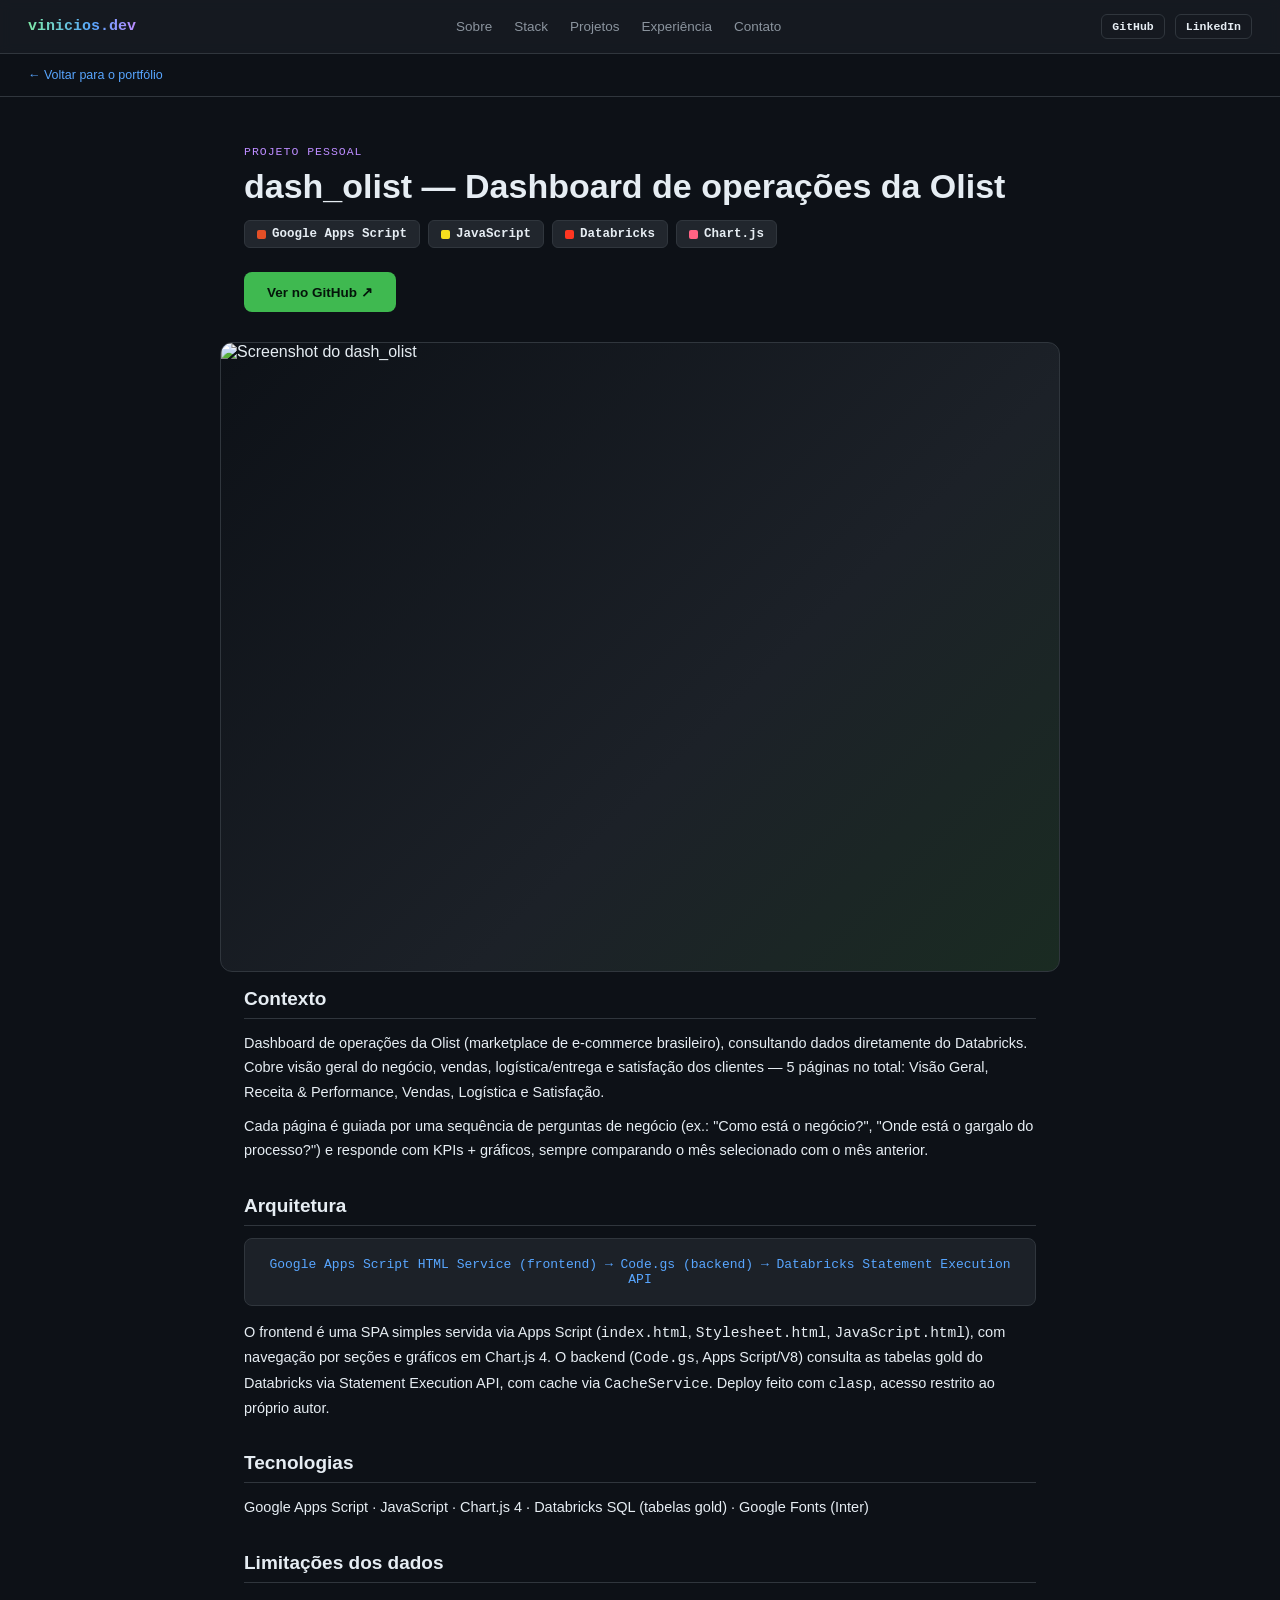
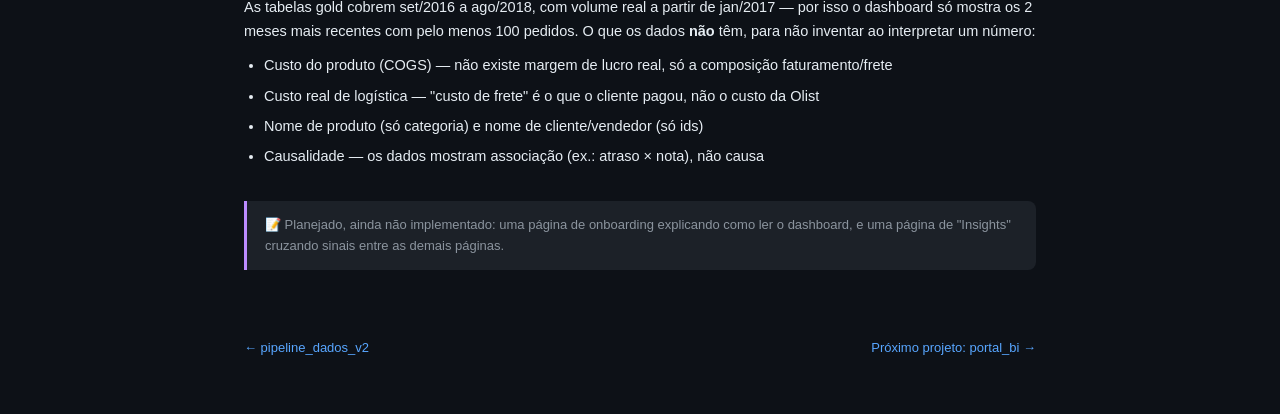
==== projetos/dash-olist.html @ 802ba386 "Initial portfolio site Landing page (hero, sobre, stack, projetos, experiência, contato) and dedicat" ====
<!doctype html>
<html lang="pt-BR">
<head>
  <meta charset="utf-8">
  <meta name="viewport" content="width=device-width, initial-scale=1">
  <title>dash_olist — Vinicios Santos</title>
  <meta name="description" content="Dashboard de operações da Olist com 5 páginas, construído como Google Apps Script Web App consultando dados do Databricks.">
  <link rel="stylesheet" href="../assets/style.css">
</head>
<body>

  <nav class="site-nav">
    <a class="brand" href="../index.html">vinicios.dev</a>
    <div class="navlinks">
      <a href="../index.html#sobre">Sobre</a>
      <a href="../index.html#stack">Stack</a>
      <a href="../index.html#projetos">Projetos</a>
      <a href="../index.html#experiencia">Experiência</a>
      <a href="../index.html#contato">Contato</a>
    </div>
    <div class="navsocial">
      <a href="https://github.com/ViniciosMSantos" target="_blank" rel="noopener">GitHub</a>
      <a href="https://www.linkedin.com/in/vinicios-m-206309b6/" target="_blank" rel="noopener">LinkedIn</a>
    </div>
  </nav>

  <div class="pp-breadcrumb"><a href="../index.html#projetos">← Voltar para o portfólio</a></div>

  <div class="pp-header">
    <span class="pp-eyebrow">Projeto pessoal</span>
    <h1>dash_olist — Dashboard de operações da Olist</h1>
    <div class="pp-badges">
      <span class="chip"><span class="sw" style="background:#E34F26"></span>Google Apps Script</span>
      <span class="chip"><span class="sw" style="background:#F7DF1E"></span>JavaScript</span>
      <span class="chip"><span class="sw" style="background:#FF3621"></span>Databricks</span>
      <span class="chip"><span class="sw" style="background:#FF6384"></span>Chart.js</span>
    </div>
    <div class="pp-cta">
      <a class="btn primary" href="https://github.com/ViniciosMSantos/dash_olist" target="_blank" rel="noopener">Ver no GitHub ↗</a>
    </div>
  </div>

  <div class="pp-cover">
    <img src="https://raw.githubusercontent.com/ViniciosMSantos/dash_olist/master/docs/cover.png" alt="Screenshot do dash_olist">
  </div>

  <div class="pp-body">

    <div class="pp-sec">
      <h2>Contexto</h2>
      <p>Dashboard de operações da Olist (marketplace de e-commerce brasileiro), consultando dados diretamente do Databricks. Cobre visão geral do negócio, vendas, logística/entrega e satisfação dos clientes — 5 páginas no total: Visão Geral, Receita &amp; Performance, Vendas, Logística e Satisfação.</p>
      <p>Cada página é guiada por uma sequência de perguntas de negócio (ex.: "Como está o negócio?", "Onde está o gargalo do processo?") e responde com KPIs + gráficos, sempre comparando o mês selecionado com o mês anterior.</p>
    </div>

    <div class="pp-sec">
      <h2>Arquitetura</h2>
      <div class="pp-arch">Google Apps Script HTML Service (frontend) → Code.gs (backend) → Databricks Statement Execution API</div>
      <p style="margin-top:14px;">O frontend é uma SPA simples servida via Apps Script (<code>index.html</code>, <code>Stylesheet.html</code>, <code>JavaScript.html</code>), com navegação por seções e gráficos em Chart.js 4. O backend (<code>Code.gs</code>, Apps Script/V8) consulta as tabelas gold do Databricks via Statement Execution API, com cache via <code>CacheService</code>. Deploy feito com <code>clasp</code>, acesso restrito ao próprio autor.</p>
    </div>

    <div class="pp-sec">
      <h2>Tecnologias</h2>
      <p>Google Apps Script · JavaScript · Chart.js 4 · Databricks SQL (tabelas gold) · Google Fonts (Inter)</p>
    </div>

    <div class="pp-sec">
      <h2>Limitações dos dados</h2>
      <p>As tabelas gold cobrem set/2016 a ago/2018, com volume real a partir de jan/2017 — por isso o dashboard só mostra os 2 meses mais recentes com pelo menos 100 pedidos. O que os dados <b>não</b> têm, para não inventar ao interpretar um número:</p>
      <ul>
        <li>Custo do produto (COGS) — não existe margem de lucro real, só a composição faturamento/frete</li>
        <li>Custo real de logística — "custo de frete" é o que o cliente pagou, não o custo da Olist</li>
        <li>Nome de produto (só categoria) e nome de cliente/vendedor (só ids)</li>
        <li>Causalidade — os dados mostram associação (ex.: atraso × nota), não causa</li>
      </ul>
    </div>

    <div class="pp-note">📝 Planejado, ainda não implementado: uma página de onboarding explicando como ler o dashboard, e uma página de "Insights" cruzando sinais entre as demais páginas.</div>

  </div>

  <div class="pp-footer-nav">
    <a href="pipeline-dados-v2.html">← pipeline_dados_v2</a>
    <a href="portal-bi.html">Próximo projeto: portal_bi →</a>
  </div>

</body>
</html>
---- assets/style.css ----
:root{
  --bg:#0d1117;
  --surface:#161b22;
  --surface-2:#1c2128;
  --border:#30363d;
  --text:#e6edf3;
  --text-muted:#8b949e;
  --link:#58a6ff;
  --accent:#3fb950;
  --accent2:#bc8cff;
  --chip-bg:#21262d;
  color-scheme:dark;
}
*{box-sizing:border-box;}
html,body{margin:0;padding:0;}
body{
  background:var(--bg);
  color:var(--text);
  font-family:-apple-system,BlinkMacSystemFont,"Segoe UI",Helvetica,Arial,sans-serif;
}
a{color:inherit;}
img{max-width:100%;display:block;}

/* ================= NAV ================= */
.site-nav{
  position:sticky;top:0;z-index:10;
  display:flex;align-items:center;justify-content:space-between;gap:16px;flex-wrap:wrap;
  padding:14px 28px;border-bottom:1px solid var(--border);background:rgba(22,27,34,.92);backdrop-filter:blur(6px);
}
.brand{
  font-family:"JetBrains Mono",Consolas,monospace;font-weight:700;font-size:15px;text-decoration:none;
  background:linear-gradient(90deg,#7ee9a8,#58a6ff 60%,#bc8cff);-webkit-background-clip:text;background-clip:text;color:transparent;
}
.navlinks{display:flex;gap:22px;flex-wrap:wrap;font-size:13.5px;color:var(--text-muted);}
.navlinks a{text-decoration:none;}
.navlinks a:hover{color:var(--text);}
.navsocial{display:flex;gap:10px;}
.navsocial a{
  font-family:"JetBrains Mono",Consolas,monospace;font-size:11.5px;font-weight:700;
  border:1px solid var(--border);border-radius:6px;padding:5px 10px;text-decoration:none;color:var(--text);
}
.navsocial a:hover{border-color:var(--link);color:var(--link);}

/* ================= HERO ================= */
.hero{
  position:relative;overflow:hidden;text-align:center;padding:72px 24px 92px;
  background:linear-gradient(120deg,#0a3d24,#0d1a3d 55%,#2a1140);
}
.hero h1{
  margin:0 0 10px;font-size:clamp(30px,5vw,48px);font-weight:800;text-wrap:balance;
  background:linear-gradient(90deg,#7ee9a8,#58a6ff 60%,#bc8cff);-webkit-background-clip:text;background-clip:text;color:transparent;
}
.hero .wave{display:inline-block;animation:wave 2.2s infinite;transform-origin:70% 70%;}
@keyframes wave{0%,60%,100%{transform:rotate(0)}10%,30%{transform:rotate(14deg)}20%{transform:rotate(-8deg)}}
.hero .typing{font-family:"JetBrains Mono",Consolas,monospace;font-size:clamp(14px,2.4vw,19px);color:var(--link);min-height:26px;margin-bottom:20px;}
.hero .typing .cursor{border-right:2px solid var(--link);animation:blink 1s step-end infinite;}
@keyframes blink{50%{border-color:transparent;}}
.hero p.lede{max-width:580px;margin:0 auto 28px;color:#c9d1d9;font-size:15.5px;line-height:1.6;}
.hero-ctas{display:flex;gap:12px;justify-content:center;flex-wrap:wrap;}
.btn{
  font:inherit;font-size:13.5px;font-weight:700;padding:11px 22px;border-radius:8px;text-decoration:none;
  display:inline-flex;align-items:center;gap:6px;border:1px solid transparent;
}
.btn.primary{background:var(--accent);color:#04150a;}
.btn.ghost{border-color:#ffffff40;color:#fff;}
.btn.outline{border-color:var(--border);color:var(--text);}
.btn.outline:hover{border-color:var(--link);color:var(--link);}
.hero-wave{position:absolute;left:0;right:0;bottom:-1px;line-height:0;}

@media (prefers-reduced-motion: reduce){
  .hero .wave{animation:none;}
  .hero .typing .cursor{animation:none;}
}

/* ================= SECTIONS ================= */
.section{padding:56px 24px;border-bottom:1px solid var(--border);}
.section:last-of-type{border-bottom:none;}
.section-head{max-width:640px;margin:0 auto 32px;text-align:center;}
.eyebrow{
  font-family:"JetBrains Mono",Consolas,monospace;font-size:11.5px;font-weight:700;letter-spacing:1px;
  color:var(--accent);text-transform:uppercase;
}
.section-head h2{margin:6px 0 0;font-size:26px;font-weight:800;}

.about-grid{max-width:920px;margin:0 auto;display:grid;grid-template-columns:1.3fr 1fr;gap:36px;align-items:start;}
@media (max-width:680px){.about-grid{grid-template-columns:1fr;}}
ul.about{margin:0;padding-left:20px;display:flex;flex-direction:column;gap:10px;font-size:15px;line-height:1.6;color:var(--text);}
.stat-tiles{display:grid;grid-template-columns:1fr 1fr;gap:12px;}
.tile{border:1px solid var(--border);background:var(--surface-2);border-radius:10px;padding:18px;text-align:center;}
.tile .n{font-family:"JetBrains Mono",Consolas,monospace;font-size:28px;font-weight:800;color:var(--link);font-variant-numeric:tabular-nums;}
.tile .l{font-size:12px;color:var(--text-muted);margin-top:4px;}

.stackgroup{max-width:860px;margin:0 auto 16px;display:flex;flex-direction:column;gap:9px;}
.stackgroup h3{margin:0;font-size:12px;color:var(--text-muted);font-weight:700;text-transform:uppercase;letter-spacing:.5px;text-align:center;}
.chiprow{display:flex;flex-wrap:wrap;gap:9px;justify-content:center;}
.chip{
  display:inline-flex;align-items:center;gap:6px;background:var(--chip-bg);border:1px solid var(--border);
  padding:6px 12px;border-radius:6px;font-size:12.5px;font-weight:600;color:var(--text);font-family:"JetBrains Mono",Consolas,monospace;
}
.chip .sw{width:9px;height:9px;border-radius:2px;flex:none;}

.projgrid{max-width:980px;margin:0 auto;display:grid;grid-template-columns:repeat(2,1fr);gap:20px;}
@media (max-width:680px){.projgrid{grid-template-columns:1fr;}}
.projcard{
  display:flex;flex-direction:column;text-decoration:none;color:inherit;
  border:1px solid var(--border);border-radius:12px;background:var(--surface-2);overflow:hidden;transition:border-color .15s,transform .15s;
}
.projcard:hover{border-color:var(--link);transform:translateY(-2px);}
.projcard:focus-visible{outline:2px solid var(--link);outline-offset:2px;}
.projthumb{aspect-ratio:4/3;background:linear-gradient(135deg,#0d1117,#1c2128 60%,#1a2b22);}
.projthumb img{width:100%;height:100%;object-fit:cover;}
.projbody{padding:18px 20px;display:flex;flex-direction:column;gap:8px;flex:1;}
.projtitle{font-weight:700;font-size:15.5px;}
.projdesc{margin:0;font-size:13px;line-height:1.55;color:var(--text-muted);flex:1;}
.projmore{font-size:12px;font-weight:700;color:var(--accent);}

.timeline{max-width:840px;margin:0 auto;display:flex;flex-direction:column;gap:22px;}
.expblock{border-left:3px solid var(--accent);padding-left:18px;display:flex;flex-direction:column;gap:8px;}
.expblock.alt{border-left-color:var(--accent2);}
.exphead{display:flex;flex-wrap:wrap;align-items:baseline;gap:10px;}
.exprole{font-weight:700;font-size:15px;}
.expperiod{font-family:"JetBrains Mono",Consolas,monospace;font-size:11.5px;font-weight:700;color:var(--accent);background:var(--chip-bg);border:1px solid var(--border);padding:3px 9px;border-radius:5px;}
.expblock.alt .expperiod{color:var(--accent2);}
.expdesc{margin:0;font-size:13px;line-height:1.55;color:var(--text-muted);}
.expprojects{margin:0;padding-left:18px;display:flex;flex-direction:column;gap:6px;font-size:13px;line-height:1.55;color:var(--text);}

.footer{padding:44px 24px;text-align:center;display:flex;flex-direction:column;gap:12px;align-items:center;}
.footer .navsocial{justify-content:center;}
.footer small{color:var(--text-muted);font-size:11.5px;}

/* ================= PROJECT PAGE ================= */
.pp-breadcrumb{padding:14px 28px;font-size:12.5px;color:var(--text-muted);border-bottom:1px solid var(--border);}
.pp-breadcrumb a{color:var(--link);text-decoration:none;}
.pp-breadcrumb a:hover{text-decoration:underline;}
.pp-header{padding:44px 24px 0;max-width:840px;margin:0 auto;}
.pp-eyebrow{font-family:"JetBrains Mono",Consolas,monospace;font-size:11.5px;color:var(--accent2);text-transform:uppercase;letter-spacing:1px;}
.pp-header h1{margin:8px 0 14px;font-size:clamp(24px,4vw,34px);font-weight:800;text-wrap:balance;}
.pp-badges{display:flex;gap:8px;flex-wrap:wrap;margin-bottom:24px;}
.pp-cta{display:flex;gap:10px;margin-bottom:30px;flex-wrap:wrap;}
.pp-cover{max-width:840px;margin:0 auto 8px;border-radius:12px;overflow:hidden;border:1px solid var(--border);aspect-ratio:4/3;background:linear-gradient(135deg,#0d1117,#1c2128 60%,#1a2b22);}
.pp-cover img{width:100%;height:100%;object-fit:cover;}
.pp-body{max-width:840px;margin:0 auto;padding:8px 24px 70px;display:flex;flex-direction:column;gap:32px;}
.pp-sec h2{font-size:19px;font-weight:800;margin:0 0 12px;padding-bottom:8px;border-bottom:1px solid var(--border);}
.pp-sec p{margin:0 0 10px;font-size:14.5px;line-height:1.68;color:var(--text);}
.pp-sec p:last-child{margin-bottom:0;}
.pp-sec ul{margin:0;padding-left:20px;font-size:14.5px;line-height:1.68;color:var(--text);display:flex;flex-direction:column;gap:6px;}
.pp-arch{
  font-family:"JetBrains Mono",Consolas,monospace;font-size:13px;background:var(--surface-2);border:1px solid var(--border);
  border-radius:8px;padding:18px;text-align:center;color:var(--link);overflow-x:auto;
}
.pp-note{
  border-left:3px solid var(--accent2);background:var(--surface-2);padding:14px 18px;border-radius:0 8px 8px 0;
  font-size:13px;color:var(--text-muted);line-height:1.6;
}
.pp-footer-nav{max-width:840px;margin:0 auto;padding:0 24px 60px;display:flex;justify-content:space-between;font-size:13px;}
.pp-footer-nav a{color:var(--link);text-decoration:none;}
.pp-footer-nav a:hover{text-decoration:underline;}
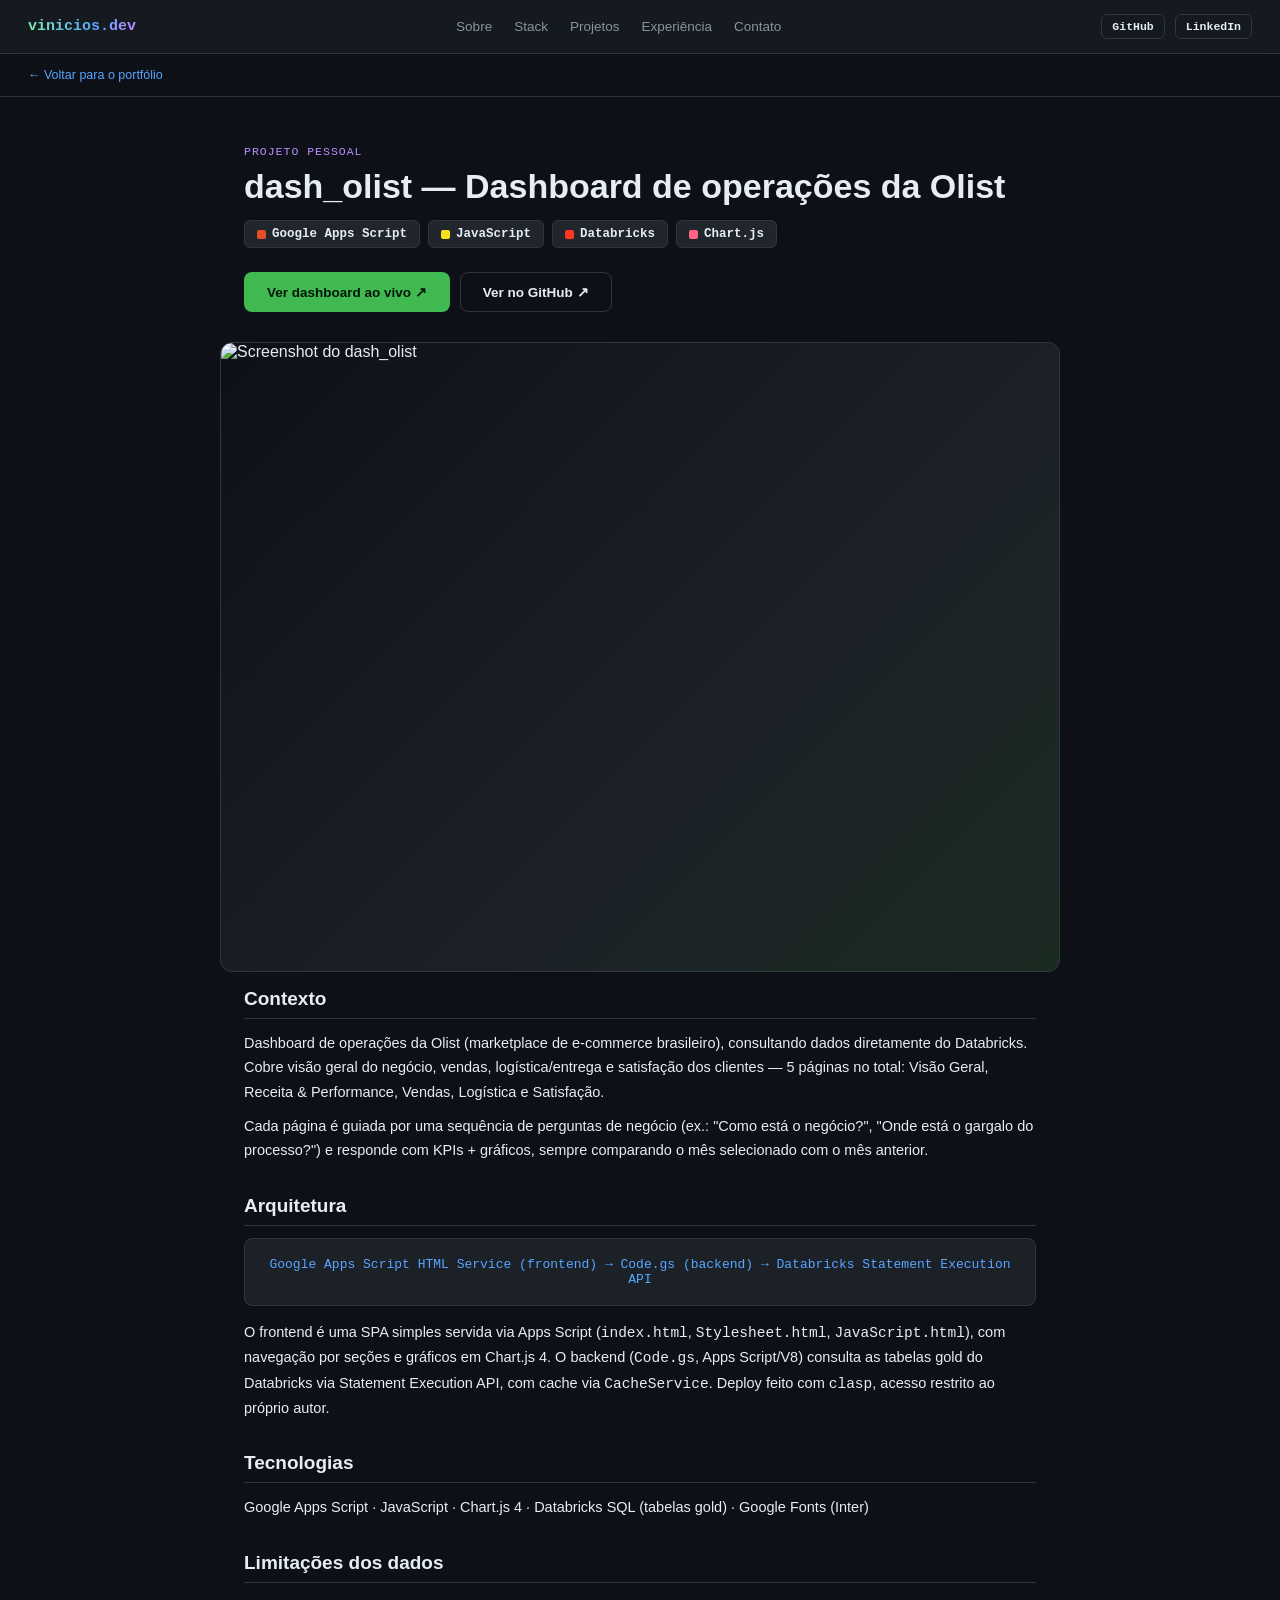
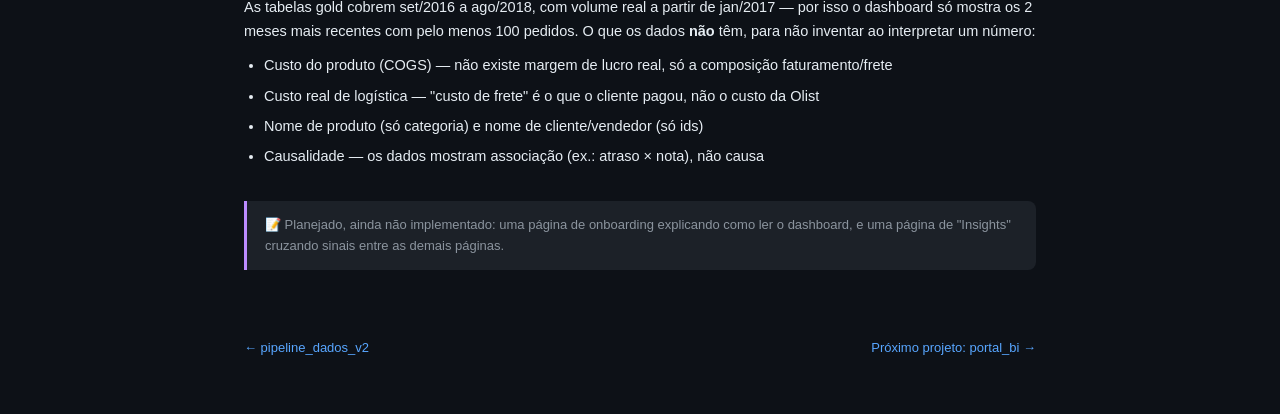
==== commit 38e6bea7: "Add "Ver dashboard ao vivo" link to the dash_olist case study page Co-Authored-By: Claude Sonnet 5 <" ====
--- a/projetos/dash-olist.html
+++ b/projetos/dash-olist.html
@@ -36,7 +36,8 @@
       <span class="chip"><span class="sw" style="background:#FF6384"></span>Chart.js</span>
     </div>
     <div class="pp-cta">
-      <a class="btn primary" href="https://github.com/ViniciosMSantos/dash_olist" target="_blank" rel="noopener">Ver no GitHub ↗</a>
+      <a class="btn primary" href="https://script.google.com/macros/s/AKfycbygFktd1khKSfrZB0dK_w9R0jw80RJuQ5Qg1ZGBkCe6mLsEObQAUn96wl5-_uQ48-cBPw/exec" target="_blank" rel="noopener">Ver dashboard ao vivo ↗</a>
+      <a class="btn outline" href="https://github.com/ViniciosMSantos/dash_olist" target="_blank" rel="noopener">Ver no GitHub ↗</a>
     </div>
   </div>
 
--- a/assets/style.css
+++ b/assets/style.css
@@ -8,6 +8,7 @@
   --link:#58a6ff;
   --accent:#3fb950;
   --accent2:#bc8cff;
+  --danger:#f85149;
   --chip-bg:#21262d;
   color-scheme:dark;
 }
@@ -43,20 +44,34 @@
 
 /* ================= HERO ================= */
 .hero{
-  position:relative;overflow:hidden;text-align:center;padding:72px 24px 92px;
+  position:relative;overflow-x:hidden;text-align:center;padding:72px 24px 92px;
   background:linear-gradient(120deg,#0a3d24,#0d1a3d 55%,#2a1140);
 }
+.hero-inner{
+  max-width:1220px;margin:0 auto;display:flex;align-items:center;gap:52px;text-align:left;
+}
+@media (max-width:820px){
+  .hero-inner{flex-direction:column;text-align:center;gap:30px;}
+}
+.hero-content{flex:1;min-width:0;text-align:center;}
+.hero-avatar{
+  width:clamp(170px,20vw,260px);height:clamp(170px,20vw,260px);border-radius:50%;object-fit:cover;flex:none;
+  border:4px solid transparent;
+  background:linear-gradient(#0d1a3d,#0d1a3d) padding-box,
+             linear-gradient(135deg,#7ee9a8,#58a6ff 60%,#bc8cff) border-box;
+  box-shadow:0 10px 34px rgba(0,0,0,.4);
+}
 .hero h1{
-  margin:0 0 10px;font-size:clamp(30px,5vw,48px);font-weight:800;text-wrap:balance;
+  margin:0 0 10px;font-size:clamp(30px,5vw,48px);font-weight:800;text-wrap:balance;text-align:center;
   background:linear-gradient(90deg,#7ee9a8,#58a6ff 60%,#bc8cff);-webkit-background-clip:text;background-clip:text;color:transparent;
 }
 .hero .wave{display:inline-block;animation:wave 2.2s infinite;transform-origin:70% 70%;}
 @keyframes wave{0%,60%,100%{transform:rotate(0)}10%,30%{transform:rotate(14deg)}20%{transform:rotate(-8deg)}}
-.hero .typing{font-family:"JetBrains Mono",Consolas,monospace;font-size:clamp(14px,2.4vw,19px);color:var(--link);min-height:26px;margin-bottom:20px;}
-.hero .typing .cursor{border-right:2px solid var(--link);animation:blink 1s step-end infinite;}
+.hero .typing{font-family:"JetBrains Mono",Consolas,monospace;font-size:clamp(14px,2.4vw,19px);color:var(--danger);min-height:26px;margin:0 0 20px;text-align:center;}
+.hero .typing .cursor{border-right:2px solid var(--danger);animation:blink 1s step-end infinite;}
 @keyframes blink{50%{border-color:transparent;}}
-.hero p.lede{max-width:580px;margin:0 auto 28px;color:#c9d1d9;font-size:15.5px;line-height:1.6;}
-.hero-ctas{display:flex;gap:12px;justify-content:center;flex-wrap:wrap;}
+.hero p.lede{max-width:560px;margin:0 auto 28px;color:#c9d1d9;font-size:15.5px;line-height:1.6;}
+.hero-ctas{display:flex;gap:12px;justify-content:center;flex-wrap:wrap;position:relative;}
 .btn{
   font:inherit;font-size:13.5px;font-weight:700;padding:11px 22px;border-radius:8px;text-decoration:none;
   display:inline-flex;align-items:center;gap:6px;border:1px solid transparent;
@@ -65,6 +80,20 @@
 .btn.ghost{border-color:#ffffff40;color:#fff;}
 .btn.outline{border-color:var(--border);color:var(--text);}
 .btn.outline:hover{border-color:var(--link);color:var(--link);}
+
+.contact-chip{
+  display:flex;align-items:center;gap:9px;
+  background:var(--chip-bg);border:1px solid var(--border);color:var(--text);
+  transition:border-color .12s,transform .12s;
+}
+.contact-chip:hover{border-color:var(--link);transform:translateY(-1px);}
+.contact-chip .ico{
+  width:24px;height:24px;border-radius:7px;flex:none;
+  display:flex;align-items:center;justify-content:center;
+}
+.contact-chip .ico svg{width:14px;height:14px;}
+.contact-chip .ico.li-ico{font-family:Georgia,"Times New Roman",serif;font-weight:800;font-size:13px;color:#fff;}
+
 .hero-wave{position:absolute;left:0;right:0;bottom:-1px;line-height:0;}
 
 @media (prefers-reduced-motion: reduce){
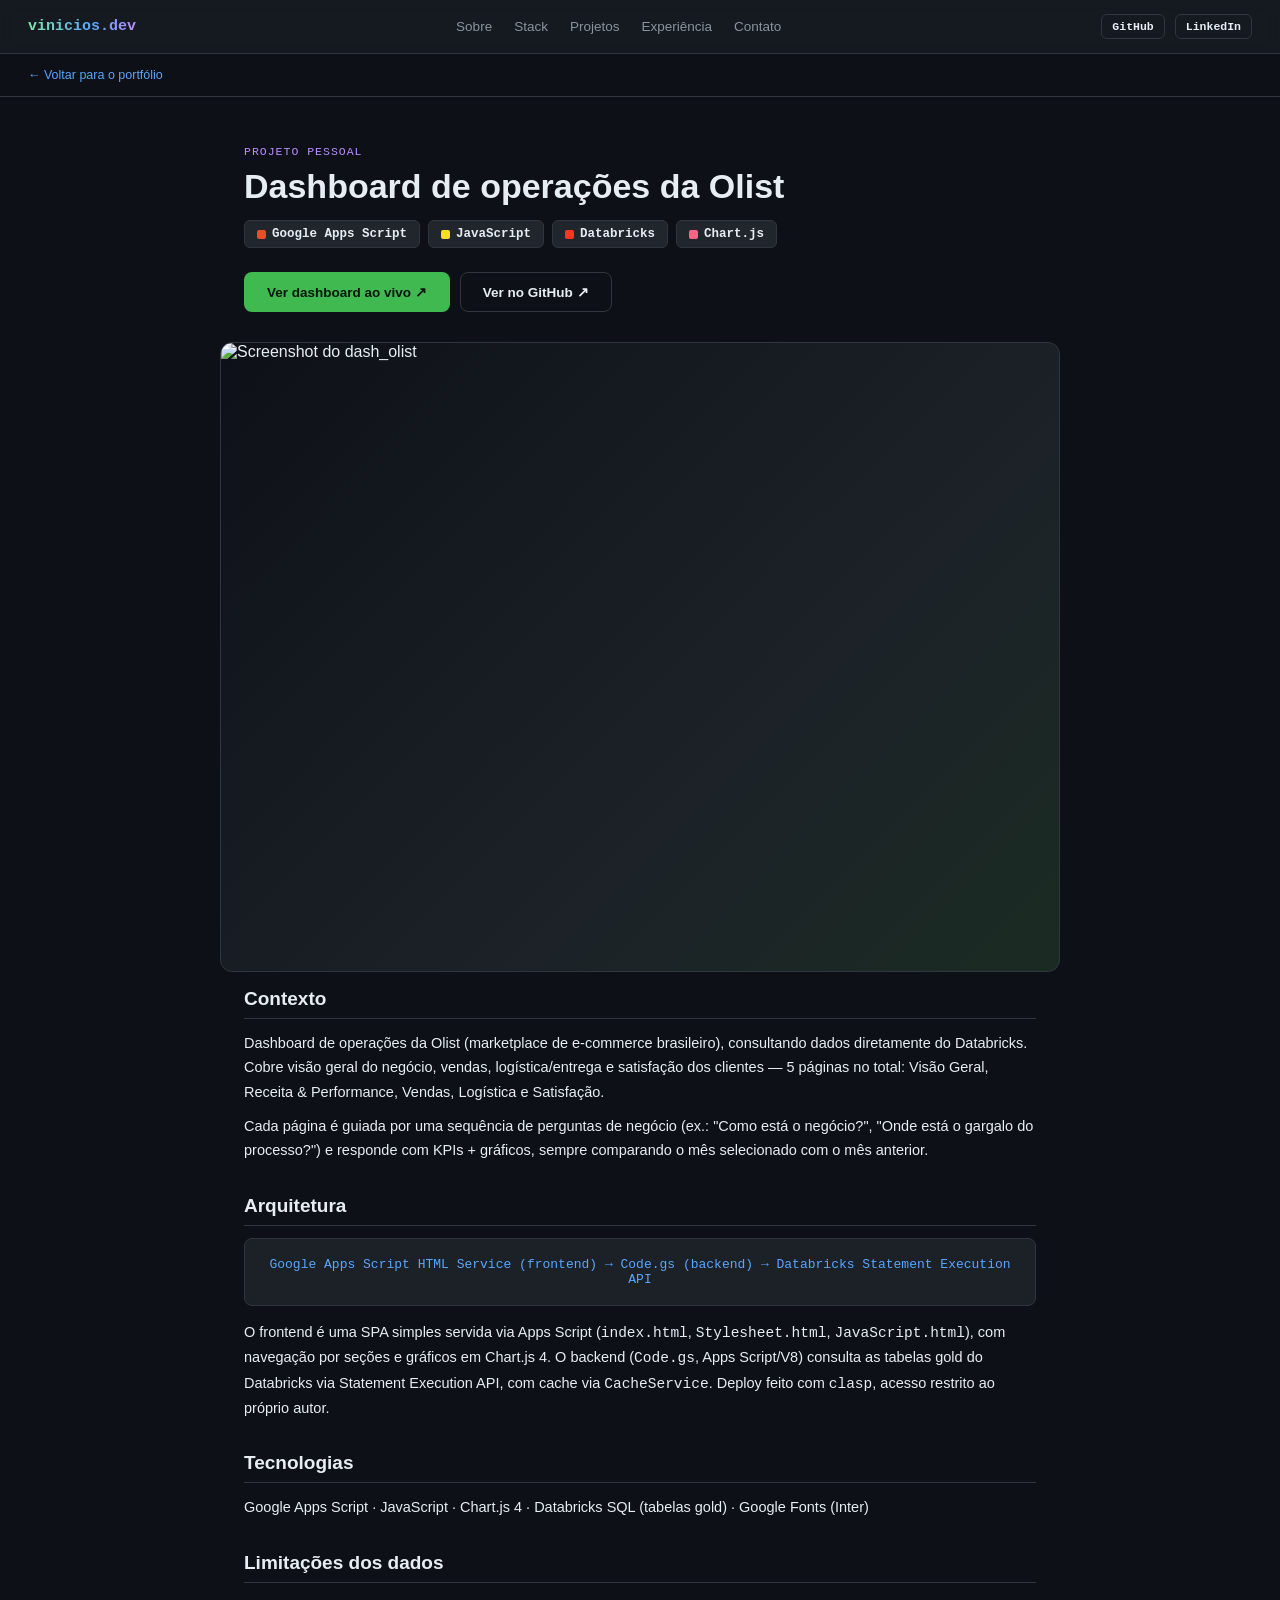
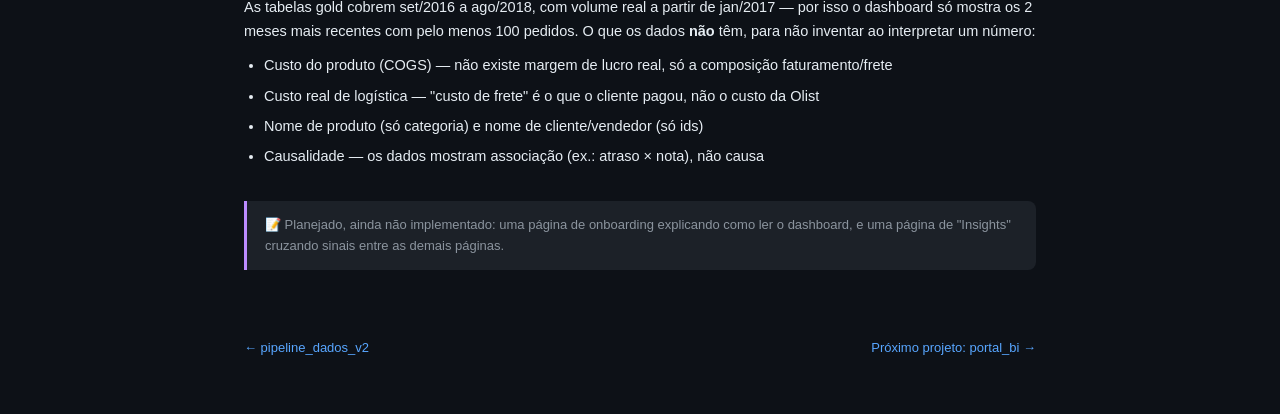
==== commit 3d74e766: "Drop repo-name prefix from the dash_olist case study title Co-Authored-By: Claude Sonnet 5 <noreply@" ====
--- a/projetos/dash-olist.html
+++ b/projetos/dash-olist.html
@@ -28,7 +28,7 @@
 
   <div class="pp-header">
     <span class="pp-eyebrow">Projeto pessoal</span>
-    <h1>dash_olist — Dashboard de operações da Olist</h1>
+    <h1>Dashboard de operações da Olist</h1>
     <div class="pp-badges">
       <span class="chip"><span class="sw" style="background:#E34F26"></span>Google Apps Script</span>
       <span class="chip"><span class="sw" style="background:#F7DF1E"></span>JavaScript</span>
